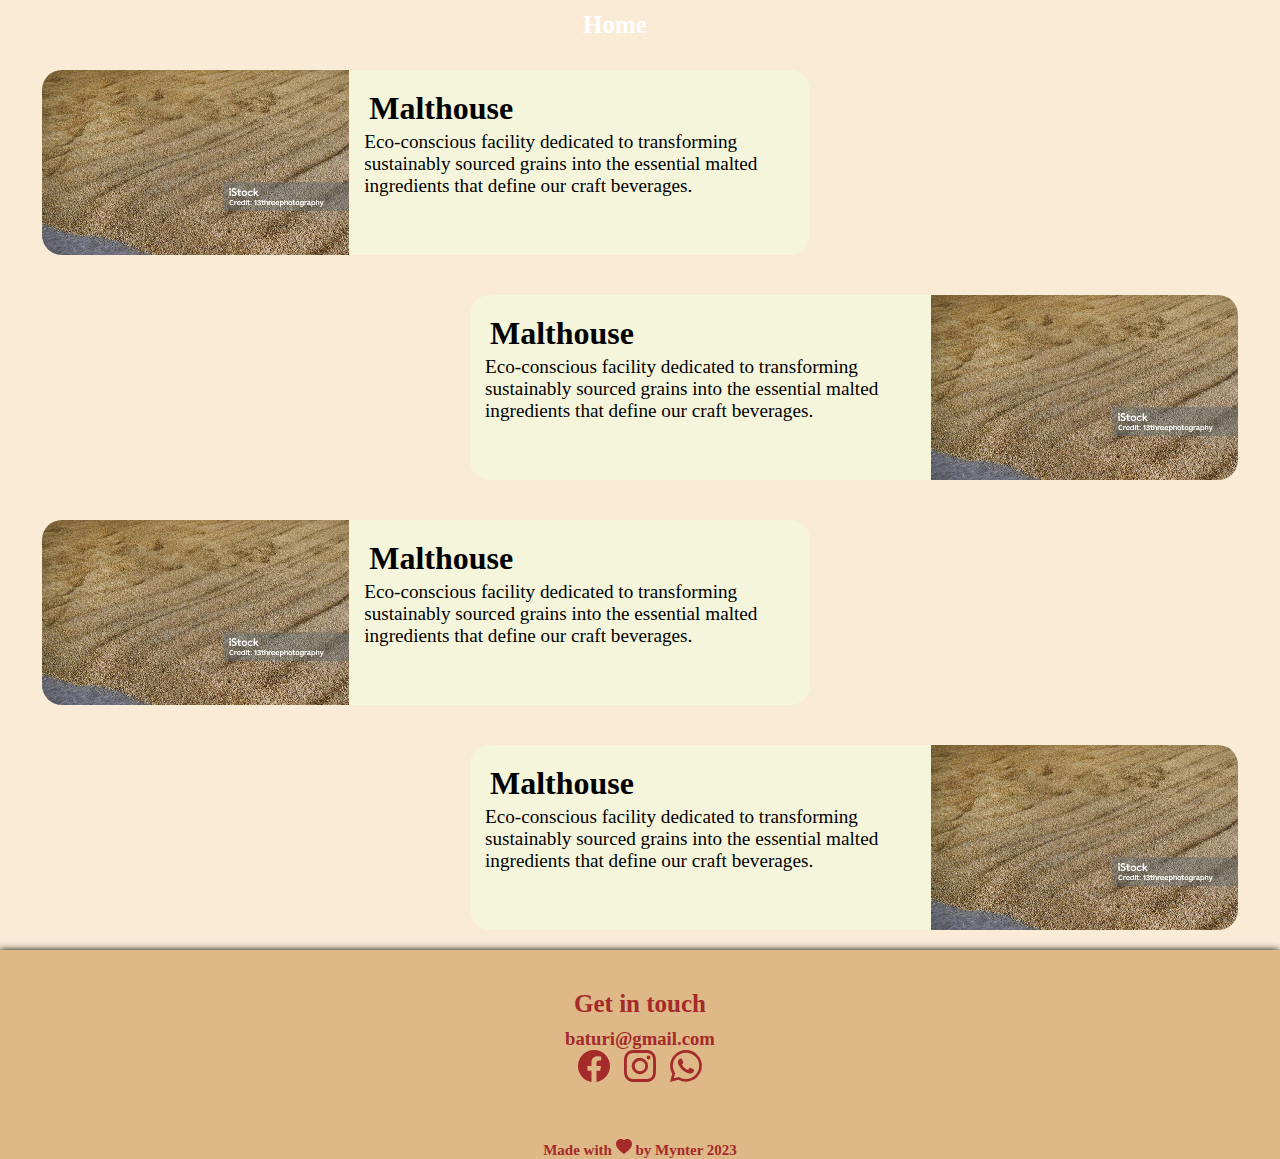
==== about.html @ 90044a4a "quinto avance" ====
<!DOCTYPE html>
<html lang="en">
<head>
    <meta charset="UTF-8">
    <meta name="viewport" content="width=device-width, initial-scale=1.0">
     <!-- Inicia Bootstrap v4.6 -->
     <link href="https://cdn.jsdelivr.net/npm/bootstrap@5.3.2/dist/css/bootstrap.min.css" rel="stylesheet" integrity="sha384-T3c6CoIi6uLrA9TneNEoa7RxnatzjcDSCmG1MXxSR1GAsXEV/Dwwykc2MPK8M2HN" crossorigin="anonymous">
     <!-- Finaliza Bootstrap v4.6 -->
     <link rel="stylesheet" href="estilos.css">
    <title>About Us</title>
</head>
<body>
    <header>
        <!-- Nav bootstrap para vista mobile -->
        <nav class="navbar navbar-dark bg-dark fixed-top bootstrap-navbar">
          <div class="container-fluid">
            <a class="navbar-brand" href="#">Mynter</a>
            <button class="navbar-toggler" type="button" data-bs-toggle="offcanvas" data-bs-target="#offcanvasDarkNavbar" aria-controls="offcanvasDarkNavbar" aria-label="Toggle navigation">
              <div class="expand" class="navbar-toggler-icon"></div class="expand">
            </button>
            <div class="offcanvas offcanvas-end text-bg-dark" tabindex="-1" id="offcanvasDarkNavbar" aria-labelledby="offcanvasDarkNavbarLabel">
              <div class="offcanvas-body">
                <ul class="navbar-nav justify-content-end flex-grow-1 pe-3">
                  <li class="nav-item">
                    <a class="nav-link active" aria-current="page" href="index.html">Inicio</a>
                  </li>
                  <li class="nav-item">
                    <a class="nav-link active" href="#">Link</a>
                  </li>
                </ul>
              </div>
            </div>
          </div>
        </nav>
          <!-- Fin Nav bootstrap para vista mobile -->
        <div class="mi-navbar">
          <ul>
            <li class="dropdown"><a class="hover" href="/index.html">Home</a>
          </ul>
        </div>
    </header>
    <main class="grid-main">
        <section class="cuerpo flex fd-column ai-center g2">
          <div class="tarjeta-left">
            <h2 class="g1">Malthouse</h2>
            <p class="g2">Eco-conscious facility dedicated to transforming sustainably sourced grains into the essential malted ingredients that define our craft beverages.</p>
            <span class="g3"></span>
          </div>  
          <div class="tarjeta-right">
            <h2 class="g1">Malthouse</h2>
            <p class="g2">Eco-conscious facility dedicated to transforming sustainably sourced grains into the essential malted ingredients that define our craft beverages.</p>
            <span class="g3"></span>
          </div>   
          <div class="tarjeta-left">
            <h2 class="g1">Malthouse</h2>
            <p class="g2">Eco-conscious facility dedicated to transforming sustainably sourced grains into the essential malted ingredients that define our craft beverages.</p>
            <span class="g3"></span>
          </div> 
          <div class="tarjeta-right">
            <h2 class="g1">Malthouse</h2>
            <p class="g2">Eco-conscious facility dedicated to transforming sustainably sourced grains into the essential malted ingredients that define our craft beverages.</p>
            <span class="g3"></span>
          </div>      
      </section>
      </main>
      <footer class="flex fd-column jc-around ai-center">
        <div>
            <h4>Get in touch</h4>
        </div>
        <div>
            <h3>baturi@gmail.com</h3>
        </div>
        <div class="redes">
            <a href="https://www.facebook.com/" target="_blank"><svg xmlns="http://www.w3.org/2000/svg" width="32" height="32" fill="currentColor" class="bi bi-facebook" viewBox="0 0 16 16">
            <path d="M16 8.049c0-4.446-3.582-8.05-8-8.05C3.58 0-.002 3.603-.002 8.05c0 4.017 2.926 7.347 6.75 7.951v-5.625h-2.03V8.05H6.75V6.275c0-2.017 1.195-3.131 3.022-3.131.876 0 1.791.157 1.791.157v1.98h-1.009c-.993 0-1.303.621-1.303 1.258v1.51h2.218l-.354 2.326H9.25V16c3.824-.604 6.75-3.934 6.75-7.951z"/>
            </svg></a>
            <a href="https://www.instagram.com/" target="_blank"><svg xmlns="http://www.w3.org/2000/svg" width="32" height="32" fill="currentColor" class="bi bi-instagram" viewBox="0 0 16 16">
            <path d="M8 0C5.829 0 5.556.01 4.703.048 3.85.088 3.269.222 2.76.42a3.917 3.917 0 0 0-1.417.923A3.927 3.927 0 0 0 .42 2.76C.222 3.268.087 3.85.048 4.7.01 5.555 0 5.827 0 8.001c0 2.172.01 2.444.048 3.297.04.852.174 1.433.372 1.942.205.526.478.972.923 1.417.444.445.89.719 1.416.923.51.198 1.09.333 1.942.372C5.555 15.99 5.827 16 8 16s2.444-.01 3.298-.048c.851-.04 1.434-.174 1.943-.372a3.916 3.916 0 0 0 1.416-.923c.445-.445.718-.891.923-1.417.197-.509.332-1.09.372-1.942C15.99 10.445 16 10.173 16 8s-.01-2.445-.048-3.299c-.04-.851-.175-1.433-.372-1.941a3.926 3.926 0 0 0-.923-1.417A3.911 3.911 0 0 0 13.24.42c-.51-.198-1.092-.333-1.943-.372C10.443.01 10.172 0 7.998 0h.003zm-.717 1.442h.718c2.136 0 2.389.007 3.232.046.78.035 1.204.166 1.486.275.373.145.64.319.92.599.28.28.453.546.598.92.11.281.24.705.275 1.485.039.843.047 1.096.047 3.231s-.008 2.389-.047 3.232c-.035.78-.166 1.203-.275 1.485a2.47 2.47 0 0 1-.599.919c-.28.28-.546.453-.92.598-.28.11-.704.24-1.485.276-.843.038-1.096.047-3.232.047s-2.39-.009-3.233-.047c-.78-.036-1.203-.166-1.485-.276a2.478 2.478 0 0 1-.92-.598 2.48 2.48 0 0 1-.6-.92c-.109-.281-.24-.705-.275-1.485-.038-.843-.046-1.096-.046-3.233 0-2.136.008-2.388.046-3.231.036-.78.166-1.204.276-1.486.145-.373.319-.64.599-.92.28-.28.546-.453.92-.598.282-.11.705-.24 1.485-.276.738-.034 1.024-.044 2.515-.045v.002zm4.988 1.328a.96.96 0 1 0 0 1.92.96.96 0 0 0 0-1.92zm-4.27 1.122a4.109 4.109 0 1 0 0 8.217 4.109 4.109 0 0 0 0-8.217zm0 1.441a2.667 2.667 0 1 1 0 5.334 2.667 2.667 0 0 1 0-5.334z"/>
            </svg></a>
            <a href="https://web.whatsapp.com/" target="_blank"><svg xmlns="http://www.w3.org/2000/svg" width="32" height="32" fill="currentColor" class="bi bi-whatsapp" viewBox="0 0 16 16">
            <path d="M13.601 2.326A7.854 7.854 0 0 0 7.994 0C3.627 0 .068 3.558.064 7.926c0 1.399.366 2.76 1.057 3.965L0 16l4.204-1.102a7.933 7.933 0 0 0 3.79.965h.004c4.368 0 7.926-3.558 7.93-7.93A7.898 7.898 0 0 0 13.6 2.326zM7.994 14.521a6.573 6.573 0 0 1-3.356-.92l-.24-.144-2.494.654.666-2.433-.156-.251a6.56 6.56 0 0 1-1.007-3.505c0-3.626 2.957-6.584 6.591-6.584a6.56 6.56 0 0 1 4.66 1.931 6.557 6.557 0 0 1 1.928 4.66c-.004 3.639-2.961 6.592-6.592 6.592zm3.615-4.934c-.197-.099-1.17-.578-1.353-.646-.182-.065-.315-.099-.445.099-.133.197-.513.646-.627.775-.114.133-.232.148-.43.05-.197-.1-.836-.308-1.592-.985-.59-.525-.985-1.175-1.103-1.372-.114-.198-.011-.304.088-.403.087-.088.197-.232.296-.346.1-.114.133-.198.198-.33.065-.134.034-.248-.015-.347-.05-.099-.445-1.076-.612-1.47-.16-.389-.323-.335-.445-.34-.114-.007-.247-.007-.38-.007a.729.729 0 0 0-.529.247c-.182.198-.691.677-.691 1.654 0 .977.71 1.916.81 2.049.098.133 1.394 2.132 3.383 2.992.47.205.84.326 1.129.418.475.152.904.129 1.246.08.38-.058 1.171-.48 1.338-.943.164-.464.164-.86.114-.943-.049-.084-.182-.133-.38-.232z"/>
            </svg></a>
        </div>
        <div class="firma">
            <h5>Made with <span class="corazon"><svg xmlns="http://www.w3.org/2000/svg" width="16" height="16" fill="currentColor" class="bi bi-heart-fill" viewBox="0 0 16 16">
            <path fill-rule="evenodd" d="M8 1.314C12.438-3.248 23.534 4.735 8 15-7.534 4.736 3.562-3.248 8 1.314z"/>
            </svg></span> by Mynter 2023</h5>
            </div>
      </footer>
    <!-- Inicia Bootstrap v4.6 -->
    <script src="https://cdn.jsdelivr.net/npm/bootstrap@5.3.2/dist/js/bootstrap.bundle.min.js" integrity="sha384-C6RzsynM9kWDrMNeT87bh95OGNyZPhcTNXj1NW7RuBCsyN/o0jlpcV8Qyq46cDfL" crossorigin="anonymous"></script>
    <!-- Finaliza Bootstrap v4.6 -->
</body>
</html>
---- estilos.css ----
* {
  margin: 0;
  padding: 0;
  font-family: Georgia, "Times New Roman", Times, serif;
}

.mi-navbar {
  position: absolute;
  height: 50px;
  width: 100%;
  display: flex;
  flex-wrap: nowrap;
  justify-content: center;
  align-items: center;
  z-index: 100;
}
.mi-navbar ul {
  padding: 0;
  display: flex;
  margin: 0px 50px 0px 0px;
}
.mi-navbar ul li {
  width: 100px;
  height: 65px;
  list-style: none;
}
.mi-navbar ul li a {
  text-decoration: none;
  color: white;
  display: flex;
  justify-content: center;
  align-items: center;
  width: 100%;
  height: 100%;
  font-weight: bold;
  font-size: 25px;
}

.hover:hover {
  transition: all, 0.5s;
  background-color: rgba(245, 222, 179, 0.5);
  color: black;
  text-decoration: overline;
}

.g1 {
  grid-area: g1;
}

.g2 {
  grid-area: g2;
}

.g3 {
  grid-area: g3;
}

.g4 {
  grid-area: g4;
}

.g5 {
  grid-area: g5;
}

.g6 {
  grid-area: g6;
}

.g7 {
  grid-area: g7;
}

.g8 {
  grid-area: g8;
}

.g9 {
  grid-area: g9;
}

.g10 {
  grid-area: g10;
}

.g11 {
  grid-area: g11;
}

.g12 {
  grid-area: g12;
}

.flex {
  display: flex;
}

.jc-start {
  justify-content: flex-start;
}

.jc-center {
  justify-content: center;
}

.jc-end {
  justify-content: flex-end;
}

.jc-between {
  justify-content: space-between;
}

.jc-around {
  justify-content: space-around;
}

.jc-evenly {
  justify-content: space-evenly;
}

.ai-start {
  align-items: flex-start;
}

.ai-center {
  align-items: center;
}

.ai-end {
  align-items: flex-end;
}

.ai-stretch {
  align-items: stretch;
}

.ai-baseline {
  align-items: baseline;
}

.ac-start {
  align-content: flex-start;
}

.ac-center {
  align-content: center;
}

.ac-end {
  align-content: flex-end;
}

.ac-between {
  align-content: space-between;
}

.ac-around {
  align-content: space-around;
}

.ac-evenly {
  align-content: space-evenly;
}

.ac-stretch {
  align-content: stretch;
}

.text-align-center {
  text-align: center;
}

.text-align-end {
  text-align: end;
}

.text-align-start {
  text-align: start;
}

.text-align-left {
  text-align: left;
}

.text-align-right {
  text-align: right;
}

.text-align-justify {
  text-align: justify;
}

.fd-column {
  flex-direction: column;
}

.no-wrap {
  flex-direction: nowrap;
}

.portada {
  height: 844px;
  padding: 50px;
  text-align: center;
  background-color: rgba(0, 0, 0, 0.45);
}

video {
  position: absolute;
  top: 0;
  left: 0;
  width: 100%;
  height: 844px;
  object-fit: cover;
  z-index: -1;
}

.baturi {
  font-size: 10em;
  color: wheat;
  font-weight: bold;
}

.subtitulo {
  display: inline-block;
  position: relative;
  font-size: 3em;
  color: whitesmoke;
}

.portada-button:hover {
  background-color: wheat;
  color: black;
  border: 0px;
  box-shadow: inset -1px 1px 6px 0px rgba(0, 0, 0, 0.9);
  transition: 0.3s;
}

.portada-button {
  background-color: rgba(0, 0, 0, 0);
  color: whitesmoke;
  border: 1px solid wheat;
  box-shadow: inset -3px 3px 4px 0px rgba(0, 0, 0, 0.9);
  padding: 5px 20px 5px 20px;
  margin: 5px;
  border-radius: 15px;
  width: 15%;
  text-wrap: nowrap;
}

.grid-main {
  grid-template-areas: "g1" "g2";
}

.cuerpo {
  background-color: antiquewhite;
  height: 100vh;
  overflow: auto;
  width: 100%;
  padding-top: 50px;
}

.tarjeta-left {
  display: grid;
  grid-template-areas: "g3 g3 g1 g1" "g3 g3 g2 g2";
  grid-template-columns: 20% 20% 30% 30%;
  grid-template-rows: 25% 75%;
  border-radius: 20px;
  margin: 20px;
  margin-right: 35%;
  width: 60%;
  background-color: beige;
  height: 422px;
  font-size: 32px;
}
.tarjeta-left .g3 {
  background-image: url(Multimedia/malthouse.jpg);
  background-size: cover;
  background-repeat: no-repeat;
  background-position: center center;
  border-bottom-left-radius: 20px;
  border-top-left-radius: 20px;
}
.tarjeta-left .g1 {
  padding: 20px;
  font-size: 1em;
}
.tarjeta-left .g2 {
  padding: 15px;
  font-size: 0.6em;
}

.tarjeta-right {
  display: grid;
  grid-template-areas: "g1 g1 g3 g3" "g2 g2 g3 g3";
  grid-template-columns: 30% 30% 20% 20%;
  grid-template-rows: 25% 75%;
  border-radius: 20px;
  margin: 20px;
  margin-left: 35%;
  width: 60%;
  background-color: beige;
  height: 422px;
  font-size: 32px;
}
.tarjeta-right .g3 {
  background-image: url(Multimedia/malthouse.jpg);
  background-size: cover;
  background-repeat: no-repeat;
  background-position: center center;
  border-bottom-right-radius: 20px;
  border-top-right-radius: 20px;
}
.tarjeta-right .g1 {
  padding: 20px;
  font-size: 1em;
}
.tarjeta-right .g2 {
  padding: 15px;
  font-size: 0.6em;
}

.titulo {
  margin-top: 80px;
  padding-top: 40px;
  margin-bottom: 80px;
  padding-bottom: 40px;
  width: 80%;
  border-top: 1px solid brown;
  border-bottom: 1px solid brown;
  text-align: center;
}

.contact-form {
  margin: 30px;
  width: 40%;
  padding: 30px;
  background-color: rgb(168, 125, 94);
  border-radius: 15px;
  box-shadow: -1px 2px 2px 1px rgba(0, 0, 0, 0.2);
}
.contact-form p {
  color: white;
}
.contact-form label {
  color: white;
  margin-left: 5px;
}
.contact-form input {
  border-radius: 5px;
  border: 0px;
  padding: 5px;
  margin: 5px;
}
.contact-form button {
  background-color: wheat;
  color: black;
  border: 1px;
  box-shadow: inset -1px 1px 6px 0px rgba(0, 0, 0, 0.9);
  padding: 5px 0px 5px 0px;
  margin: 5px;
  border-radius: 15px;
  width: 25%;
  font-size: 12px;
  text-align: center;
}
.contact-form button:hover {
  background-color: rgba(0, 0, 0, 0.1);
  color: white;
  border: 1px solid wheat;
}
.contact-form button:active {
  background-color: white;
  color: black;
}

footer {
  background-color: burlywood;
  height: 20%;
  width: 100%;
  color: brown;
  padding-top: 30px;
  flex-grow: 1;
  box-shadow: -1px 0px 7px 0px rgb(0, 0, 0);
}
footer div h4 {
  font-size: 25px;
  padding: 10px;
  font-weight: bold;
}
footer div a {
  font-size: 30px;
  padding: 10px;
}

.redes a {
  color: brown;
  padding: 5px;
}
.redes a:hover {
  color: wheat;
}

.firma {
  margin-top: 50px;
}
.firma h5 {
  font-size: 15px;
}

@media (min-width: 640px) {
  .bootstrap-navbar {
    display: none;
  }
}
@media (max-width: 640px) {
  .mi-navbar {
    display: none;
  }
  .baturi {
    font-size: 6em;
  }
  .subtitulo {
    font-size: 2em;
    color: whitesmoke;
  }
  .portada-button {
    width: 30%;
  }
  .cuerpo {
    flex-direction: column;
    height: 100%;
    width: 100%;
    align-items: center;
  }
  .tarjeta {
    display: grid;
    grid-template-areas: "g3 g3" "g3 g3" "g1 g1" "g2 g2";
    grid-template-columns: 50% 50%;
    grid-template-rows: 20% 20% 20% 40%;
    border-radius: 20px;
    margin: 20px;
    width: 80%;
    height: 633px;
    font-size: 32px;
  }
  .tarjeta .g3 {
    background-image: url(Multimedia/malthouse.jpg);
    background-size: cover;
    background-repeat: no-repeat;
    background-position: center center;
    border-top-right-radius: 20px;
    border-top-left-radius: 20px;
  }
  .tarjeta .g1 {
    padding: 20px;
    font-size: 1em;
  }
  .tarjeta .g2 {
    padding: 15px;
    font-size: 0.6em;
  }
  .contact-form {
    margin-bottom: 120px;
    width: 80%;
  }
  .contact-form button {
    padding: 5px 0px 5px 0px;
    width: 25%;
    font-size: 12px;
  }
}

/*# sourceMappingURL=estilos.css.map */
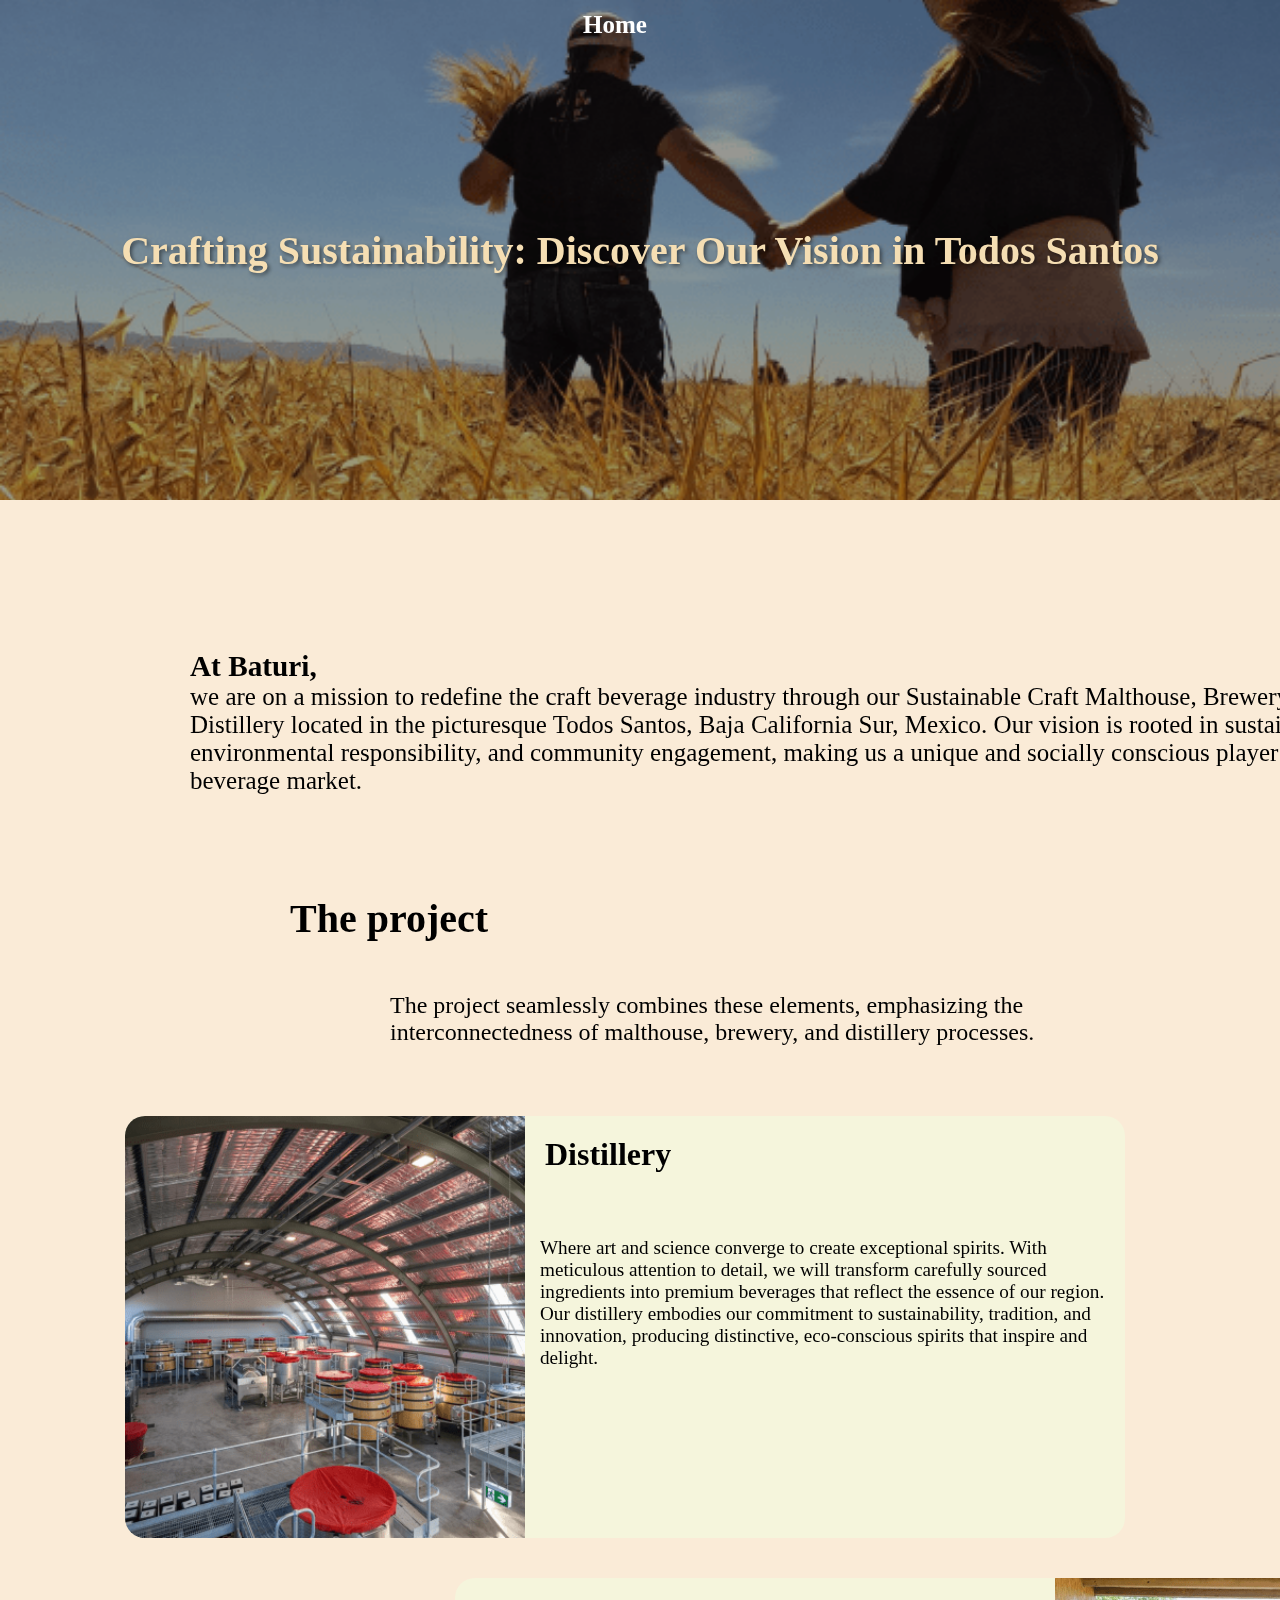
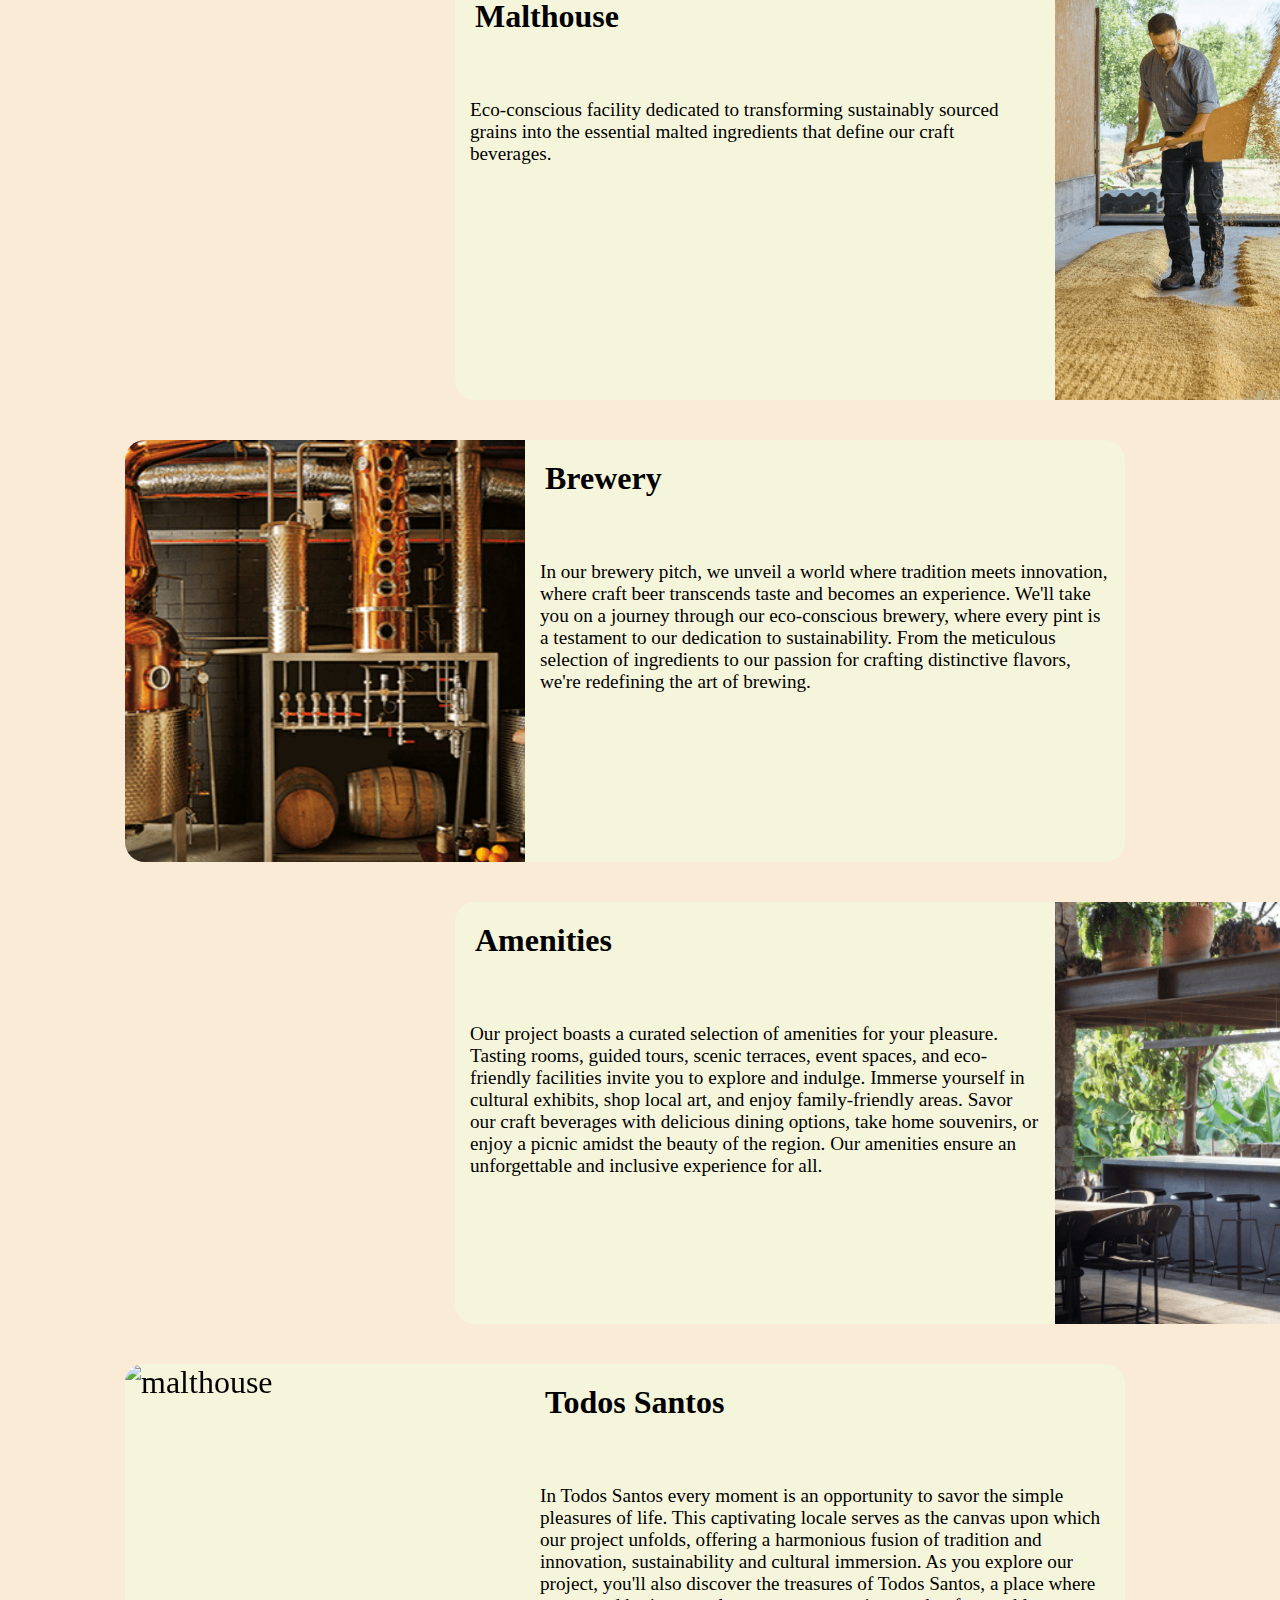
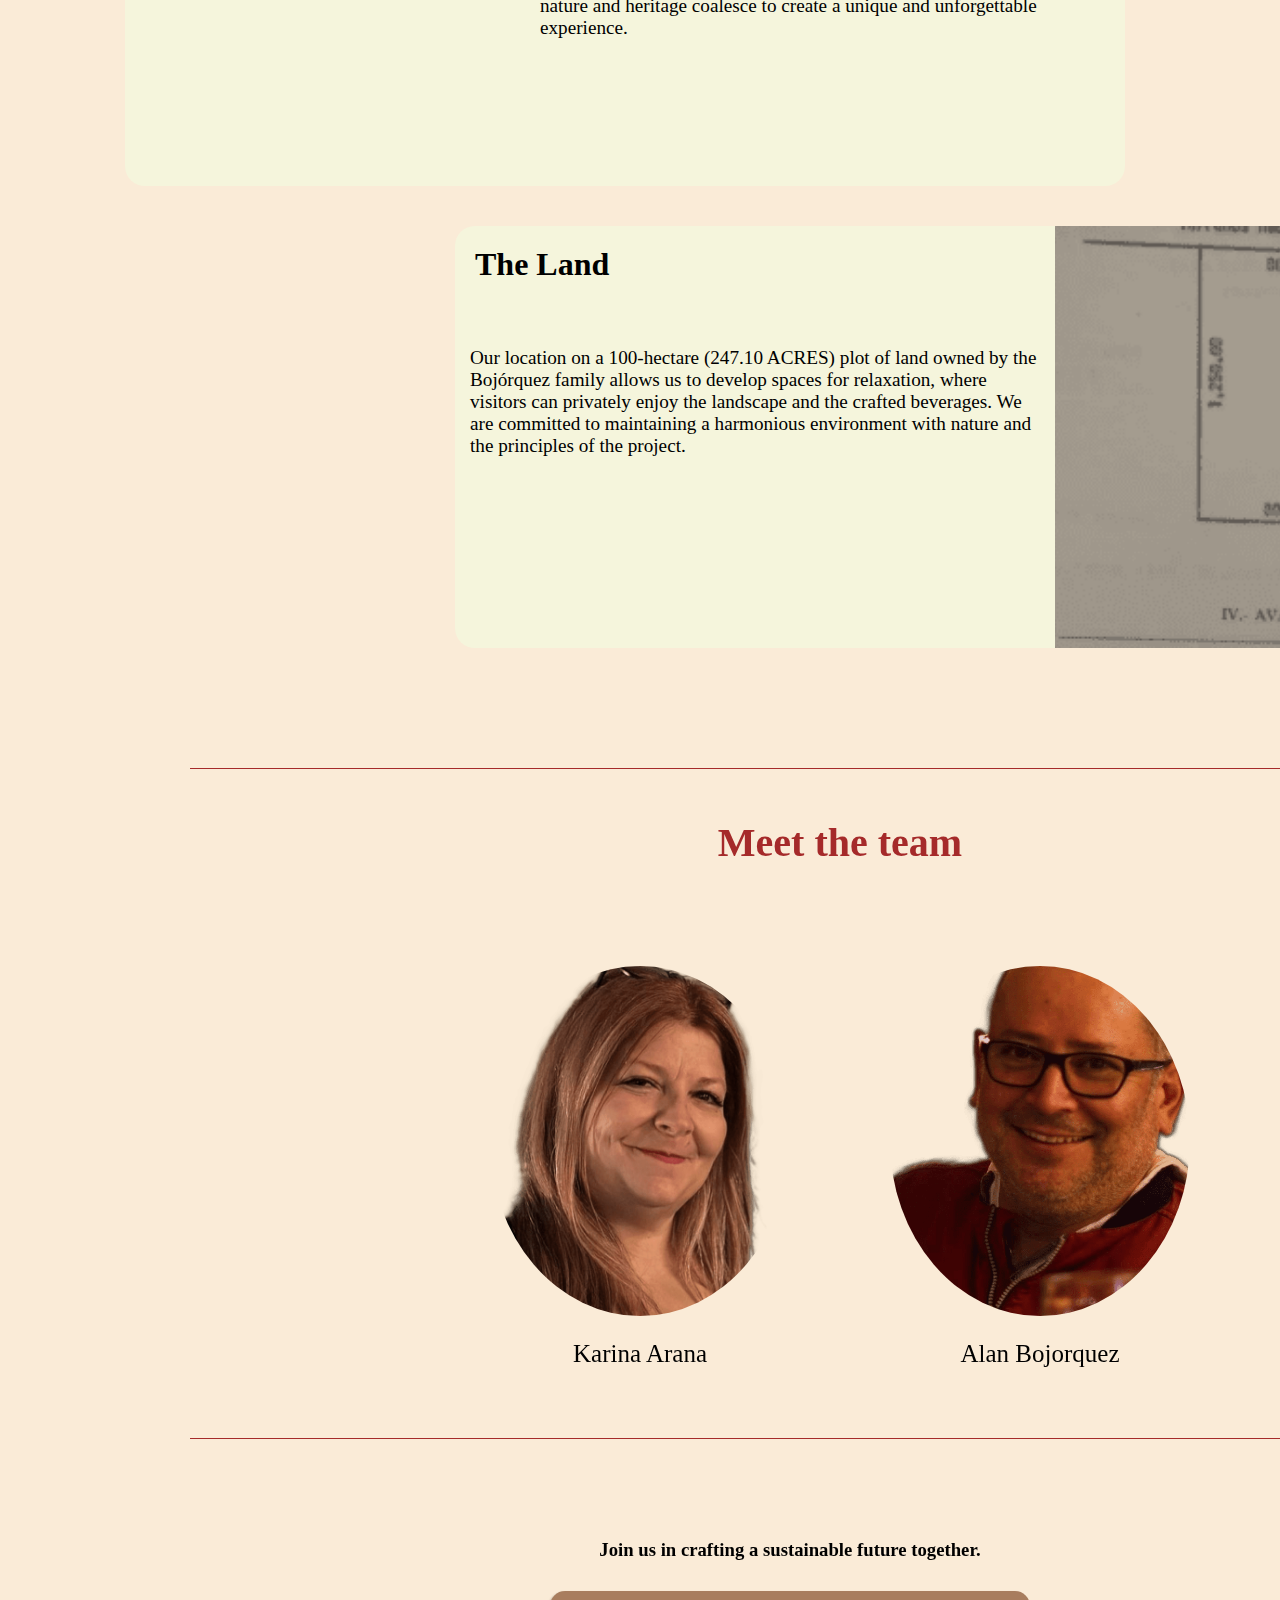
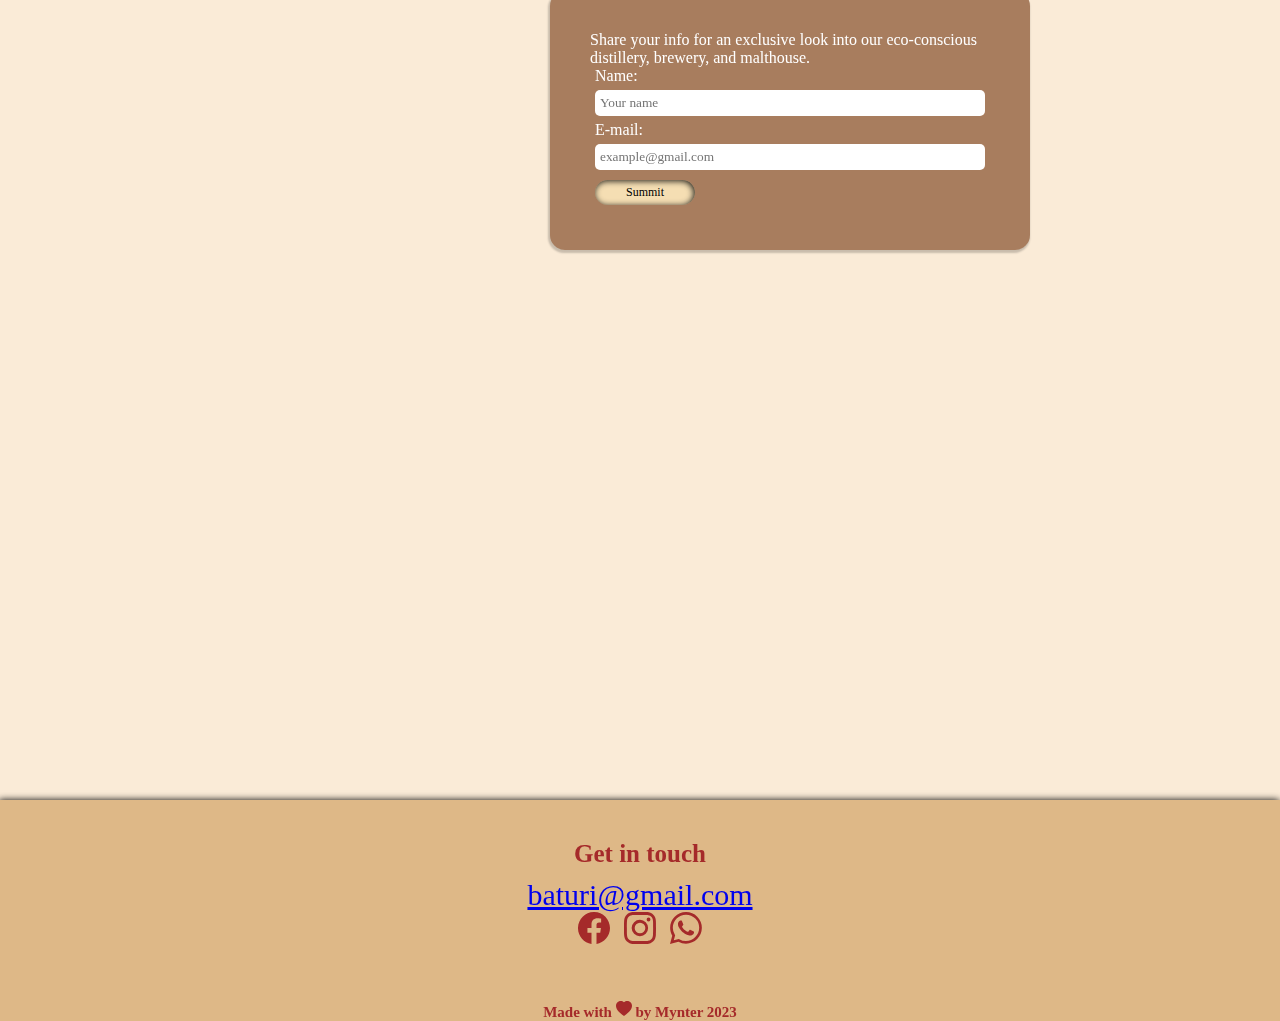
==== commit 08e5693d: "sexto avance" ====
--- a/about.html
+++ b/about.html
@@ -11,81 +11,118 @@
 </head>
 <body>
     <header>
-        <!-- Nav bootstrap para vista mobile -->
-        <nav class="navbar navbar-dark bg-dark fixed-top bootstrap-navbar">
-          <div class="container-fluid">
-            <a class="navbar-brand" href="#">Mynter</a>
-            <button class="navbar-toggler" type="button" data-bs-toggle="offcanvas" data-bs-target="#offcanvasDarkNavbar" aria-controls="offcanvasDarkNavbar" aria-label="Toggle navigation">
-              <div class="expand" class="navbar-toggler-icon"></div class="expand">
-            </button>
-            <div class="offcanvas offcanvas-end text-bg-dark" tabindex="-1" id="offcanvasDarkNavbar" aria-labelledby="offcanvasDarkNavbarLabel">
-              <div class="offcanvas-body">
-                <ul class="navbar-nav justify-content-end flex-grow-1 pe-3">
-                  <li class="nav-item">
-                    <a class="nav-link active" aria-current="page" href="index.html">Inicio</a>
-                  </li>
-                  <li class="nav-item">
-                    <a class="nav-link active" href="#">Link</a>
-                  </li>
-                </ul>
-              </div>
-            </div>
-          </div>
-        </nav>
-          <!-- Fin Nav bootstrap para vista mobile -->
         <div class="mi-navbar">
           <ul>
             <li class="dropdown"><a class="hover" href="/index.html">Home</a>
           </ul>
         </div>
     </header>
-    <main class="grid-main">
-        <section class="cuerpo flex fd-column ai-center g2">
+    <main>
+        <div class="portada-about flex ai-center">
+          <span>
+            <h2>Crafting Sustainability: Discover Our Vision in Todos Santos</h2>
+          </span>
+        </div>
+        <section class="cuerpo-about flex fd-column ai-center">
+          <div class="about">
+            <h3>At <strong>Baturi,</strong></h3>
+            <p>we are on a mission to redefine the craft beverage industry through our Sustainable Craft Malthouse, Brewery, and Distillery located in the picturesque Todos Santos, Baja California Sur, Mexico. Our vision is rooted in sustainability, environmental responsibility, and community engagement, making us a unique and socially conscious player in the beverage market.</p>
+          </div>
+          <div class="the-project">
+            <h3>The project</h3>
+            <p>The project seamlessly combines these elements, emphasizing the interconnectedness of malthouse, brewery, and distillery processes.</p>
+          </div>
           <div class="tarjeta-left">
-            <h2 class="g1">Malthouse</h2>
-            <p class="g2">Eco-conscious facility dedicated to transforming sustainably sourced grains into the essential malted ingredients that define our craft beverages.</p>
-            <span class="g3"></span>
+              <h2 class="g1">Distillery</h2>
+              <p class="g2">Where art and science converge to create exceptional spirits. With meticulous attention to detail, we will transform carefully sourced ingredients into premium beverages that reflect the essence of our region. Our distillery embodies our commitment to sustainability, tradition, and innovation, producing distinctive, eco-conscious spirits that inspire and delight.</p>
+              <div class="g3">
+                <img class="tarjeta-img-left" src="Multimedia/distillery2.png" alt="malthouse">
+              </div>
           </div>  
           <div class="tarjeta-right">
-            <h2 class="g1">Malthouse</h2>
-            <p class="g2">Eco-conscious facility dedicated to transforming sustainably sourced grains into the essential malted ingredients that define our craft beverages.</p>
-            <span class="g3"></span>
+              <h2 class="g1">Malthouse</h2>
+              <p class="g2">Eco-conscious facility dedicated to transforming sustainably sourced grains into the essential malted ingredients that define our craft beverages.</p>
+              <div class="g3">
+                <img class="tarjeta-img-right" src="Multimedia/malthouse.png" alt="malthouse">
+              </div>
           </div>   
           <div class="tarjeta-left">
-            <h2 class="g1">Malthouse</h2>
-            <p class="g2">Eco-conscious facility dedicated to transforming sustainably sourced grains into the essential malted ingredients that define our craft beverages.</p>
-            <span class="g3"></span>
+              <h2 class="g1">Brewery</h2>
+              <p class="g2">In our brewery pitch, we unveil a world where tradition meets innovation, where craft beer transcends taste and becomes an experience. We'll take you on a journey through our eco-conscious brewery, where every pint is a testament to our dedication to sustainability. From the meticulous selection of ingredients to our passion for crafting distinctive flavors, we're redefining the art of brewing.</p>
+              <div class="g3">
+                <img class="tarjeta-img-left" src="Multimedia/distillery.png" alt="malthouse">
+              </div>
           </div> 
           <div class="tarjeta-right">
-            <h2 class="g1">Malthouse</h2>
-            <p class="g2">Eco-conscious facility dedicated to transforming sustainably sourced grains into the essential malted ingredients that define our craft beverages.</p>
-            <span class="g3"></span>
+              <h2 class="g1">Amenities</h2>
+              <p class="g2">Our project boasts a curated selection of amenities for your pleasure. Tasting rooms, guided tours, scenic terraces, event spaces, and eco-friendly facilities invite you to explore and indulge. Immerse yourself in cultural exhibits, shop local art, and enjoy family-friendly areas. Savor our craft beverages with delicious dining options, take home souvenirs, or enjoy a picnic amidst the beauty of the region. Our amenities ensure an unforgettable and inclusive experience for all.
+              </p>
+              <div class="g3">
+                <img class="tarjeta-img-right" src="Multimedia/bar.png" alt="malthouse">
+              </div>
+          </div>
+          <div class="tarjeta-left">
+              <h2 class="g1">Todos Santos</h2>
+              <p class="g2">In Todos Santos every moment is an opportunity to savor the simple pleasures of life. This captivating locale serves as the canvas upon which our project unfolds, offering a harmonious fusion of tradition and innovation, sustainability and cultural immersion. As you explore our project, you'll also discover the treasures of Todos Santos, a place where nature and heritage coalesce to create a unique and unforgettable experience.</p>
+              <div class="g3">
+                <img class="tarjeta-img-left" src="Multimedia/TODOS-SANTOS.jpg" alt="malthouse">
+              </div>
+          </div>
+          <div class="tarjeta-right">
+              <h2 class="g1">The Land</h2>
+              <p class="g2">Our location on a 100-hectare (247.10 ACRES) plot of land owned by the Bojórquez family allows us to develop spaces for relaxation, where visitors can privately enjoy the landscape and the crafted beverages. We are committed to maintaining a harmonious environment with nature and the principles of the project.
+              </p>
+              <div class="g3">
+                <img class="tarjeta-img-right" src="Multimedia/theland.png" alt="plot of land owned by the Bojórquez family">
+              </div>
+          </div> 
+          <div class="team">
+            <h3 class="g1">Meet the team</h3>
+            <div class="g2">
+              <img class="team-img" src="Multimedia/karina.png" alt="Karina">
+              <p>Karina Arana</p>
+            </div>
+            <div class="g3">
+              <img class="team-img" src="Multimedia/papa.png" alt="Alan">
+              <p>Alan Bojorquez</p>
+            </div>
+          </div>
+          <h3 class="form-title">Join us in crafting a sustainable future together.</h3>
+          <div class="contact-form">
+            <form class="flex fd-column jc-center" action="#" method="post">
+              <p>Share your info for an exclusive look into our eco-conscious distillery, brewery, and malthouse.</p>
+              <label for="Name">Name:</label>
+              <input type="text" name="Name" placeholder="Your name">
+              <label for="email">E-mail:</label>
+              <input type="email" name="email" placeholder="example@gmail.com">
+              <button type="reset">Summit</button>
+            </form>
           </div>      
       </section>
       </main>
       <footer class="flex fd-column jc-around ai-center">
         <div>
-            <h4>Get in touch</h4>
+          <h4>Get in touch</h4>
         </div>
         <div>
-            <h3>baturi@gmail.com</h3>
+          <a href="mailto:baturi@gmail.com">baturi@gmail.com</a>
         </div>
         <div class="redes">
-            <a href="https://www.facebook.com/" target="_blank"><svg xmlns="http://www.w3.org/2000/svg" width="32" height="32" fill="currentColor" class="bi bi-facebook" viewBox="0 0 16 16">
+          <a href="https://www.facebook.com/" target="_blank"><svg xmlns="http://www.w3.org/2000/svg" width="32" height="32" fill="currentColor" class="bi bi-facebook" viewBox="0 0 16 16">
             <path d="M16 8.049c0-4.446-3.582-8.05-8-8.05C3.58 0-.002 3.603-.002 8.05c0 4.017 2.926 7.347 6.75 7.951v-5.625h-2.03V8.05H6.75V6.275c0-2.017 1.195-3.131 3.022-3.131.876 0 1.791.157 1.791.157v1.98h-1.009c-.993 0-1.303.621-1.303 1.258v1.51h2.218l-.354 2.326H9.25V16c3.824-.604 6.75-3.934 6.75-7.951z"/>
-            </svg></a>
-            <a href="https://www.instagram.com/" target="_blank"><svg xmlns="http://www.w3.org/2000/svg" width="32" height="32" fill="currentColor" class="bi bi-instagram" viewBox="0 0 16 16">
+          </svg></a>
+          <a href="https://www.instagram.com/" target="_blank"><svg xmlns="http://www.w3.org/2000/svg" width="32" height="32" fill="currentColor" class="bi bi-instagram" viewBox="0 0 16 16">
             <path d="M8 0C5.829 0 5.556.01 4.703.048 3.85.088 3.269.222 2.76.42a3.917 3.917 0 0 0-1.417.923A3.927 3.927 0 0 0 .42 2.76C.222 3.268.087 3.85.048 4.7.01 5.555 0 5.827 0 8.001c0 2.172.01 2.444.048 3.297.04.852.174 1.433.372 1.942.205.526.478.972.923 1.417.444.445.89.719 1.416.923.51.198 1.09.333 1.942.372C5.555 15.99 5.827 16 8 16s2.444-.01 3.298-.048c.851-.04 1.434-.174 1.943-.372a3.916 3.916 0 0 0 1.416-.923c.445-.445.718-.891.923-1.417.197-.509.332-1.09.372-1.942C15.99 10.445 16 10.173 16 8s-.01-2.445-.048-3.299c-.04-.851-.175-1.433-.372-1.941a3.926 3.926 0 0 0-.923-1.417A3.911 3.911 0 0 0 13.24.42c-.51-.198-1.092-.333-1.943-.372C10.443.01 10.172 0 7.998 0h.003zm-.717 1.442h.718c2.136 0 2.389.007 3.232.046.78.035 1.204.166 1.486.275.373.145.64.319.92.599.28.28.453.546.598.92.11.281.24.705.275 1.485.039.843.047 1.096.047 3.231s-.008 2.389-.047 3.232c-.035.78-.166 1.203-.275 1.485a2.47 2.47 0 0 1-.599.919c-.28.28-.546.453-.92.598-.28.11-.704.24-1.485.276-.843.038-1.096.047-3.232.047s-2.39-.009-3.233-.047c-.78-.036-1.203-.166-1.485-.276a2.478 2.478 0 0 1-.92-.598 2.48 2.48 0 0 1-.6-.92c-.109-.281-.24-.705-.275-1.485-.038-.843-.046-1.096-.046-3.233 0-2.136.008-2.388.046-3.231.036-.78.166-1.204.276-1.486.145-.373.319-.64.599-.92.28-.28.546-.453.92-.598.282-.11.705-.24 1.485-.276.738-.034 1.024-.044 2.515-.045v.002zm4.988 1.328a.96.96 0 1 0 0 1.92.96.96 0 0 0 0-1.92zm-4.27 1.122a4.109 4.109 0 1 0 0 8.217 4.109 4.109 0 0 0 0-8.217zm0 1.441a2.667 2.667 0 1 1 0 5.334 2.667 2.667 0 0 1 0-5.334z"/>
-            </svg></a>
-            <a href="https://web.whatsapp.com/" target="_blank"><svg xmlns="http://www.w3.org/2000/svg" width="32" height="32" fill="currentColor" class="bi bi-whatsapp" viewBox="0 0 16 16">
+          </svg></a>
+          <a href="https://web.whatsapp.com/" target="_blank"><svg xmlns="http://www.w3.org/2000/svg" width="32" height="32" fill="currentColor" class="bi bi-whatsapp" viewBox="0 0 16 16">
             <path d="M13.601 2.326A7.854 7.854 0 0 0 7.994 0C3.627 0 .068 3.558.064 7.926c0 1.399.366 2.76 1.057 3.965L0 16l4.204-1.102a7.933 7.933 0 0 0 3.79.965h.004c4.368 0 7.926-3.558 7.93-7.93A7.898 7.898 0 0 0 13.6 2.326zM7.994 14.521a6.573 6.573 0 0 1-3.356-.92l-.24-.144-2.494.654.666-2.433-.156-.251a6.56 6.56 0 0 1-1.007-3.505c0-3.626 2.957-6.584 6.591-6.584a6.56 6.56 0 0 1 4.66 1.931 6.557 6.557 0 0 1 1.928 4.66c-.004 3.639-2.961 6.592-6.592 6.592zm3.615-4.934c-.197-.099-1.17-.578-1.353-.646-.182-.065-.315-.099-.445.099-.133.197-.513.646-.627.775-.114.133-.232.148-.43.05-.197-.1-.836-.308-1.592-.985-.59-.525-.985-1.175-1.103-1.372-.114-.198-.011-.304.088-.403.087-.088.197-.232.296-.346.1-.114.133-.198.198-.33.065-.134.034-.248-.015-.347-.05-.099-.445-1.076-.612-1.47-.16-.389-.323-.335-.445-.34-.114-.007-.247-.007-.38-.007a.729.729 0 0 0-.529.247c-.182.198-.691.677-.691 1.654 0 .977.71 1.916.81 2.049.098.133 1.394 2.132 3.383 2.992.47.205.84.326 1.129.418.475.152.904.129 1.246.08.38-.058 1.171-.48 1.338-.943.164-.464.164-.86.114-.943-.049-.084-.182-.133-.38-.232z"/>
-            </svg></a>
+          </svg></a>
         </div>
         <div class="firma">
-            <h5>Made with <span class="corazon"><svg xmlns="http://www.w3.org/2000/svg" width="16" height="16" fill="currentColor" class="bi bi-heart-fill" viewBox="0 0 16 16">
+          <h5>Made with <span class="corazon"><svg xmlns="http://www.w3.org/2000/svg" width="16" height="16" fill="currentColor" class="bi bi-heart-fill" viewBox="0 0 16 16">
             <path fill-rule="evenodd" d="M8 1.314C12.438-3.248 23.534 4.735 8 15-7.534 4.736 3.562-3.248 8 1.314z"/>
-            </svg></span> by Mynter 2023</h5>
-            </div>
+          </svg></span> by Mynter 2023</h5>
+          </div>
       </footer>
     <!-- Inicia Bootstrap v4.6 -->
     <script src="https://cdn.jsdelivr.net/npm/bootstrap@5.3.2/dist/js/bootstrap.bundle.min.js" integrity="sha384-C6RzsynM9kWDrMNeT87bh95OGNyZPhcTNXj1NW7RuBCsyN/o0jlpcV8Qyq46cDfL" crossorigin="anonymous"></script>
--- a/estilos.css
+++ b/estilos.css
@@ -220,6 +220,7 @@
   font-size: 10em;
   color: wheat;
   font-weight: bold;
+  text-shadow: 2px 2px 4px rgba(0, 0, 0, 0.5);
 }
 
 .subtitulo {
@@ -227,6 +228,7 @@
   position: relative;
   font-size: 3em;
   color: whitesmoke;
+  text-shadow: 2px 2px 4px rgba(0, 0, 0, 0.5);
 }
 
 .portada-button:hover {
@@ -249,16 +251,63 @@
   text-wrap: nowrap;
 }
 
-.grid-main {
-  grid-template-areas: "g1" "g2";
-}
-
-.cuerpo {
+.portada-about {
+  width: 100%;
+  height: 500px;
+  background-color: black;
+  background-image: url(Multimedia/dreamteam.png);
+  background-repeat: no-repeat;
+  background-size: cover;
+  background-position: center 40%;
+}
+.portada-about span {
+  display: flex;
+  align-items: center;
+  background-color: rgba(0, 0, 0, 0.384);
+  height: 100%;
+  width: 100%;
+}
+.portada-about span h2 {
+  padding: 0px 50px 0px 50px;
+  font-size: 2.5em;
+  color: wheat;
+  font-weight: bold;
+  text-shadow: 2px 2px 4px rgba(0, 0, 0, 0.5);
+  width: 100%;
+  text-align: center;
+}
+
+.cuerpo-index {
   background-color: antiquewhite;
-  height: 100vh;
+  height: 2000px;
   overflow: auto;
   width: 100%;
-  padding-top: 50px;
+  padding: 50px 150px 50px 150px;
+}
+
+.cuerpo-about {
+  background-color: antiquewhite;
+  height: 5000px;
+  overflow: auto;
+  width: 100%;
+  padding: 50px 150px 50px 150px;
+}
+
+.about {
+  margin: 100px;
+  width: 1200px;
+  font-size: 25px;
+}
+
+.the-project {
+  width: 1000px;
+}
+.the-project h3 {
+  font-size: 2.5em;
+}
+.the-project p {
+  font-size: 1.5em;
+  padding: 50px 100px 50px 100px;
 }
 
 .tarjeta-left {
@@ -268,17 +317,13 @@
   grid-template-rows: 25% 75%;
   border-radius: 20px;
   margin: 20px;
-  margin-right: 35%;
-  width: 60%;
+  margin-right: 350px;
+  width: 1000px;
   background-color: beige;
   height: 422px;
   font-size: 32px;
 }
 .tarjeta-left .g3 {
-  background-image: url(Multimedia/malthouse.jpg);
-  background-size: cover;
-  background-repeat: no-repeat;
-  background-position: center center;
   border-bottom-left-radius: 20px;
   border-top-left-radius: 20px;
 }
@@ -298,17 +343,13 @@
   grid-template-rows: 25% 75%;
   border-radius: 20px;
   margin: 20px;
-  margin-left: 35%;
-  width: 60%;
+  margin-left: 350px;
+  width: 1000px;
   background-color: beige;
   height: 422px;
   font-size: 32px;
 }
 .tarjeta-right .g3 {
-  background-image: url(Multimedia/malthouse.jpg);
-  background-size: cover;
-  background-repeat: no-repeat;
-  background-position: center center;
   border-bottom-right-radius: 20px;
   border-top-right-radius: 20px;
 }
@@ -319,6 +360,22 @@
 .tarjeta-right .g2 {
   padding: 15px;
   font-size: 0.6em;
+}
+
+.tarjeta-img-left {
+  object-fit: cover;
+  width: 100%;
+  height: 100%;
+  border-bottom-left-radius: 20px;
+  border-top-left-radius: 20px;
+}
+
+.tarjeta-img-right {
+  object-fit: cover;
+  width: 100%;
+  height: 100%;
+  border-bottom-right-radius: 20px;
+  border-top-right-radius: 20px;
 }
 
 .titulo {
@@ -326,7 +383,7 @@
   padding-top: 40px;
   margin-bottom: 80px;
   padding-bottom: 40px;
-  width: 80%;
+  width: 1000px;
   border-top: 1px solid brown;
   border-bottom: 1px solid brown;
   text-align: center;
@@ -334,8 +391,8 @@
 
 .contact-form {
   margin: 30px;
-  width: 40%;
-  padding: 30px;
+  width: 800px;
+  padding: 40px;
   background-color: rgb(168, 125, 94);
   border-radius: 15px;
   box-shadow: -1px 2px 2px 1px rgba(0, 0, 0, 0.2);
@@ -375,9 +432,55 @@
   color: black;
 }
 
+.form-title {
+  text-align: center;
+  width: 1000px;
+}
+
+.team {
+  display: grid;
+  grid-template-areas: "g1 g1" "g2 g3";
+  grid-template-columns: 50% 50%;
+  padding: 50px 0px 50px 0px;
+  border-top: 1px solid brown;
+  border-bottom: 1px solid brown;
+  margin: 100px 0px 100px 0px;
+  gap: 100px;
+  width: 1200px;
+}
+.team .g1 {
+  text-align: center;
+  font-size: 40px;
+  color: brown;
+  font-weight: bold;
+}
+.team .g2 {
+  text-align: center;
+  padding-left: 300px;
+}
+.team .g2 p {
+  margin: 20px;
+  font-size: 25px;
+}
+.team .g3 {
+  text-align: center;
+  padding-right: 300px;
+}
+.team .g3 p {
+  margin: 20px;
+  font-size: 25px;
+}
+
+.team-img {
+  width: 300px;
+  height: 350px;
+  border-radius: 50%;
+  object-fit: cover;
+}
+
 footer {
   background-color: burlywood;
-  height: 20%;
+  height: 100%;
   width: 100%;
   color: brown;
   padding-top: 30px;
@@ -409,21 +512,15 @@
   font-size: 15px;
 }
 
-@media (min-width: 640px) {
-  .bootstrap-navbar {
-    display: none;
-  }
-}
 @media (max-width: 640px) {
-  .mi-navbar {
-    display: none;
-  }
   .baturi {
     font-size: 6em;
+    width: 90%;
   }
   .subtitulo {
     font-size: 2em;
     color: whitesmoke;
+    width: 90%;
   }
   .portada-button {
     width: 30%;
@@ -433,33 +530,68 @@
     height: 100%;
     width: 100%;
     align-items: center;
-  }
-  .tarjeta {
+    padding: 50px 5px 50px 5px;
+  }
+  .tarjeta-left {
     display: grid;
     grid-template-areas: "g3 g3" "g3 g3" "g1 g1" "g2 g2";
     grid-template-columns: 50% 50%;
-    grid-template-rows: 20% 20% 20% 40%;
+    grid-template-rows: 20% 20% 10% 50%;
     border-radius: 20px;
     margin: 20px;
-    width: 80%;
-    height: 633px;
+    width: 90%;
+    height: 844px;
     font-size: 32px;
   }
-  .tarjeta .g3 {
-    background-image: url(Multimedia/malthouse.jpg);
-    background-size: cover;
-    background-repeat: no-repeat;
-    background-position: center center;
+  .tarjeta-left .g3 {
     border-top-right-radius: 20px;
     border-top-left-radius: 20px;
-  }
-  .tarjeta .g1 {
+    border-bottom-left-radius: 0px;
+  }
+  .tarjeta-left .g1 {
     padding: 20px;
     font-size: 1em;
   }
-  .tarjeta .g2 {
+  .tarjeta-left .g2 {
     padding: 15px;
     font-size: 0.6em;
+  }
+  .tarjeta-right {
+    display: grid;
+    grid-template-areas: "g3 g3" "g3 g3" "g1 g1" "g2 g2";
+    grid-template-columns: 50% 50%;
+    grid-template-rows: 20% 20% 10% 50%;
+    border-radius: 20px;
+    margin: 20px;
+    width: 90%;
+    height: 844px;
+    font-size: 30px;
+  }
+  .tarjeta-right .g3 {
+    border-top-right-radius: 20px;
+    border-top-left-radius: 20px;
+    border-bottom-right-radius: 0px;
+  }
+  .tarjeta-right .g1 {
+    padding: 20px;
+    font-size: 1em;
+  }
+  .tarjeta-right .g2 {
+    padding: 15px;
+    font-size: 0.6em;
+  }
+  .tarjeta-img-left {
+    border-top-right-radius: 20px;
+    border-top-left-radius: 20px;
+    border-bottom-left-radius: 0px;
+  }
+  .tarjeta-img-right {
+    border-top-right-radius: 20px;
+    border-top-left-radius: 20px;
+    border-bottom-right-radius: 0px;
+  }
+  .titulo {
+    width: 80%;
   }
   .contact-form {
     margin-bottom: 120px;
@@ -467,9 +599,55 @@
   }
   .contact-form button {
     padding: 5px 0px 5px 0px;
-    width: 25%;
+    width: 100px;
     font-size: 12px;
   }
+  .team {
+    display: grid;
+    grid-template-areas: "g1" "g2" "g3";
+    grid-template-columns: 100%;
+    width: 90%;
+  }
+  .team .g2 {
+    padding-left: 0px;
+  }
+  .team .g3 {
+    padding-right: 0px;
+  }
+  .team-img {
+    width: 250px;
+    height: 275px;
+    border-radius: 50%;
+    object-fit: cover;
+  }
+  .the-project {
+    width: 90%;
+  }
+  .the-project h3 {
+    font-size: 2em;
+    padding: 0px 25px 0px 25px;
+  }
+  .the-project p {
+    font-size: 1em;
+    padding: 50px 50px 50px 50px;
+  }
+  .about {
+    margin: 100px 0px 100px 0px;
+    width: 80%;
+    font-size: 20px;
+  }
+  .form-title {
+    text-align: center;
+    width: 90%;
+  }
+}
+@media (min-width: 641px) and (max-width: 1600px) {
+  .contact-form {
+    width: 400px;
+  }
+  .titulo {
+    width: 600px;
+  }
 }
 
 /*# sourceMappingURL=estilos.css.map */
